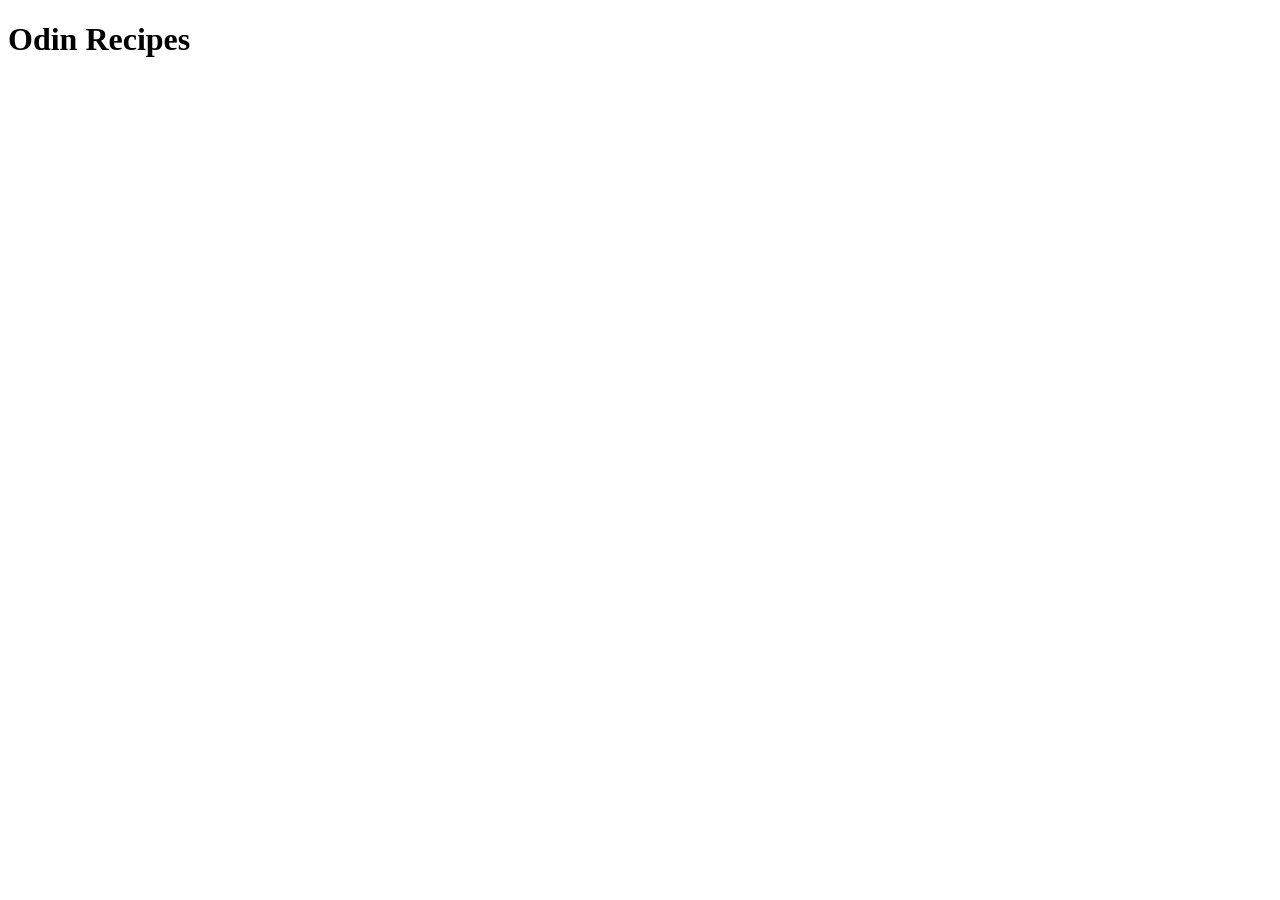
==== index.html @ 158599ee "Add initial index page" ====
<!DOCTYPE html>
<html lang="en">
<head>
    <meta charset="UTF-8">
    <meta name="viewport" content="width=device-width, initial-scale=1.0">
    <title>Document</title>
</head>
<body>
	<h1>Odin Recipes</h1>    
</body>
</html>
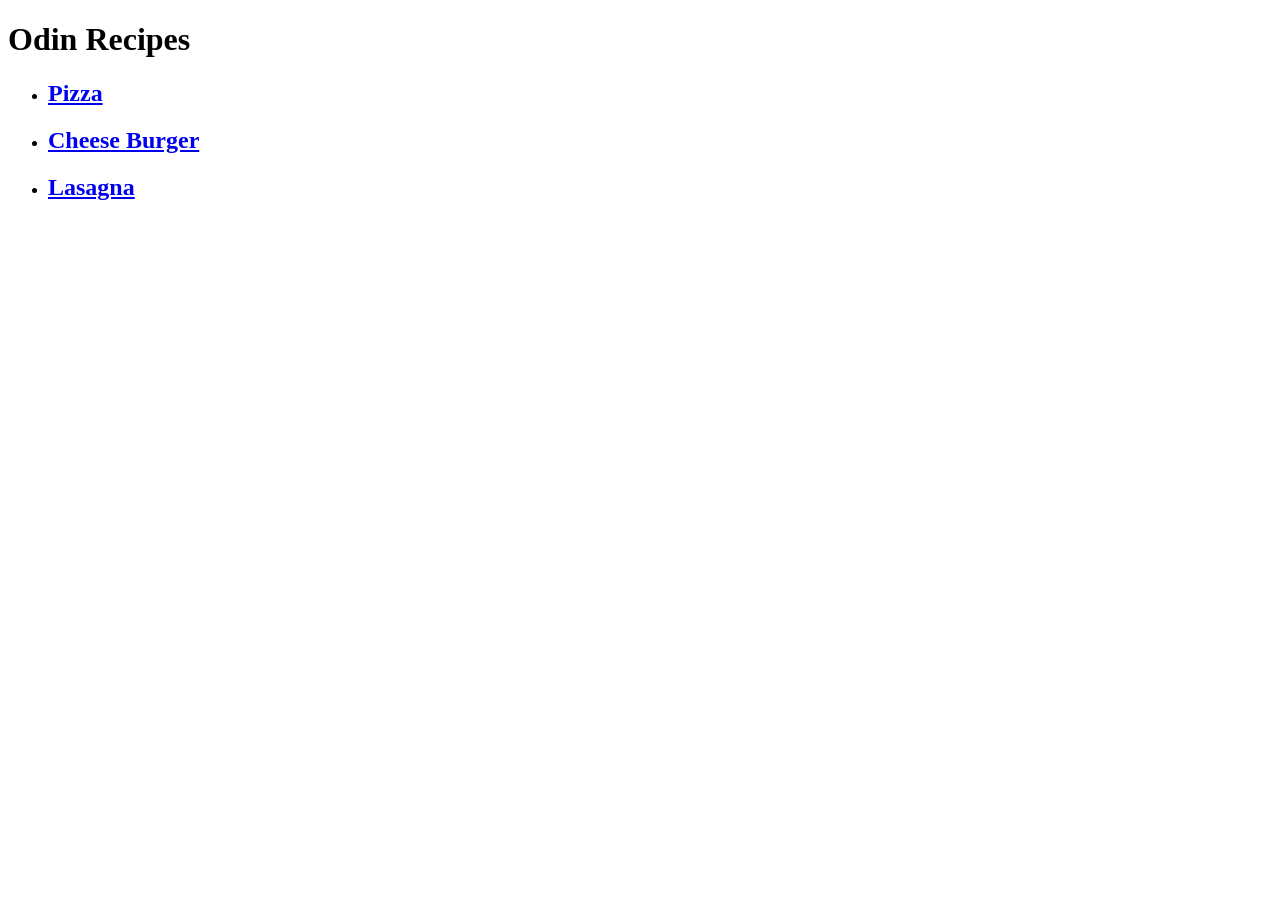
==== commit 7fb20bb6: "Add recipe pages and link them to homepage" ====
--- a/index.html
+++ b/index.html
@@ -3,10 +3,15 @@
 <head>
     <meta charset="UTF-8">
     <meta name="viewport" content="width=device-width, initial-scale=1.0">
-    <title>Document</title>
+    <title>Odin Recipes</title>
 </head>
 <body>
 	<h1>Odin Recipes</h1>    
+    <ul>
+            <li><h2><a href="./recipes/pizza.html">Pizza</a></h2></li>
+            <li><h2><a href="./recipes/cheese-burger.html">Cheese Burger</a></h2></li>
+            <li><h2><a href="./recipes/lasagna.html">Lasagna</a></h2></li>
+    </ul>
 </body>
 </html>
 
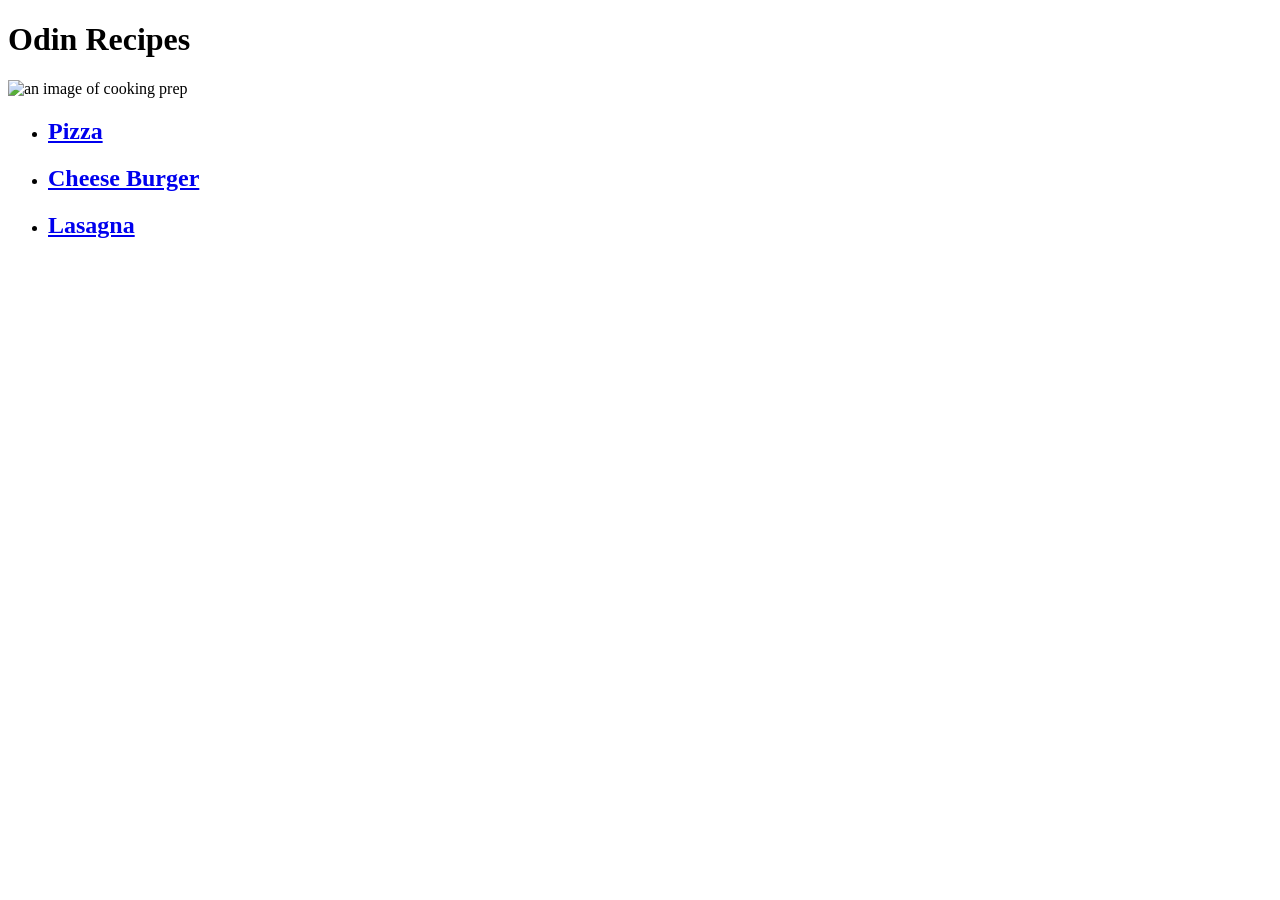
==== commit 47b49e84: "Add decorative image to homepage" ====
--- a/index.html
+++ b/index.html
@@ -7,6 +7,7 @@
 </head>
 <body>
 	<h1>Odin Recipes</h1>    
+    <img src="./images/recipes.jpg" alt="an image of cooking prep" width="500">
     <ul>
             <li><h2><a href="./recipes/pizza.html">Pizza</a></h2></li>
             <li><h2><a href="./recipes/cheese-burger.html">Cheese Burger</a></h2></li>
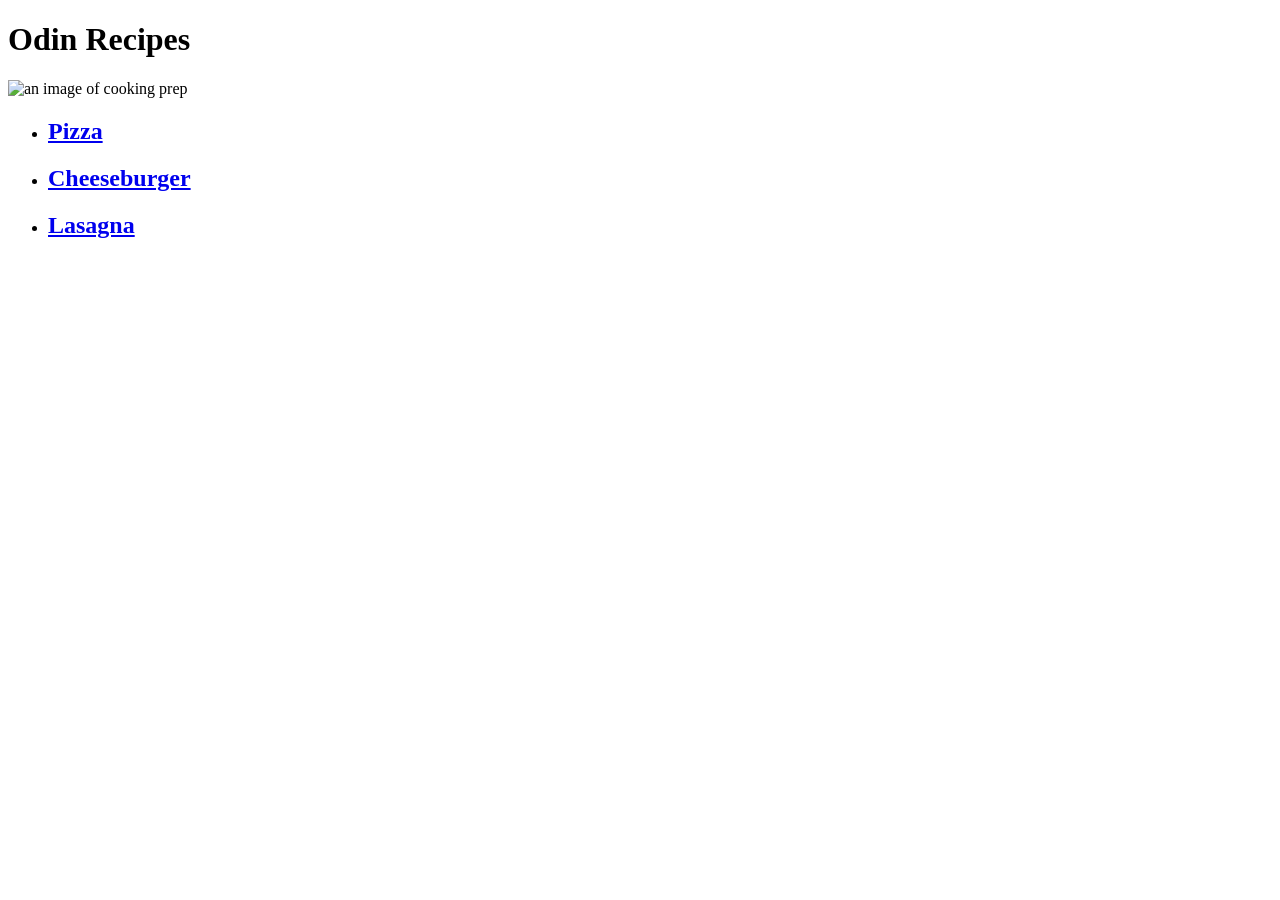
==== commit a5e136a5: "Rename cheeseburger recipe page" ====
--- a/index.html
+++ b/index.html
@@ -10,7 +10,7 @@
     <img src="./images/recipes.jpg" alt="an image of cooking prep" width="500">
     <ul>
             <li><h2><a href="./recipes/pizza.html">Pizza</a></h2></li>
-            <li><h2><a href="./recipes/cheese-burger.html">Cheese Burger</a></h2></li>
+            <li><h2><a href="./recipes/cheese-burger.html">Cheeseburger</a></h2></li>
             <li><h2><a href="./recipes/lasagna.html">Lasagna</a></h2></li>
     </ul>
 </body>
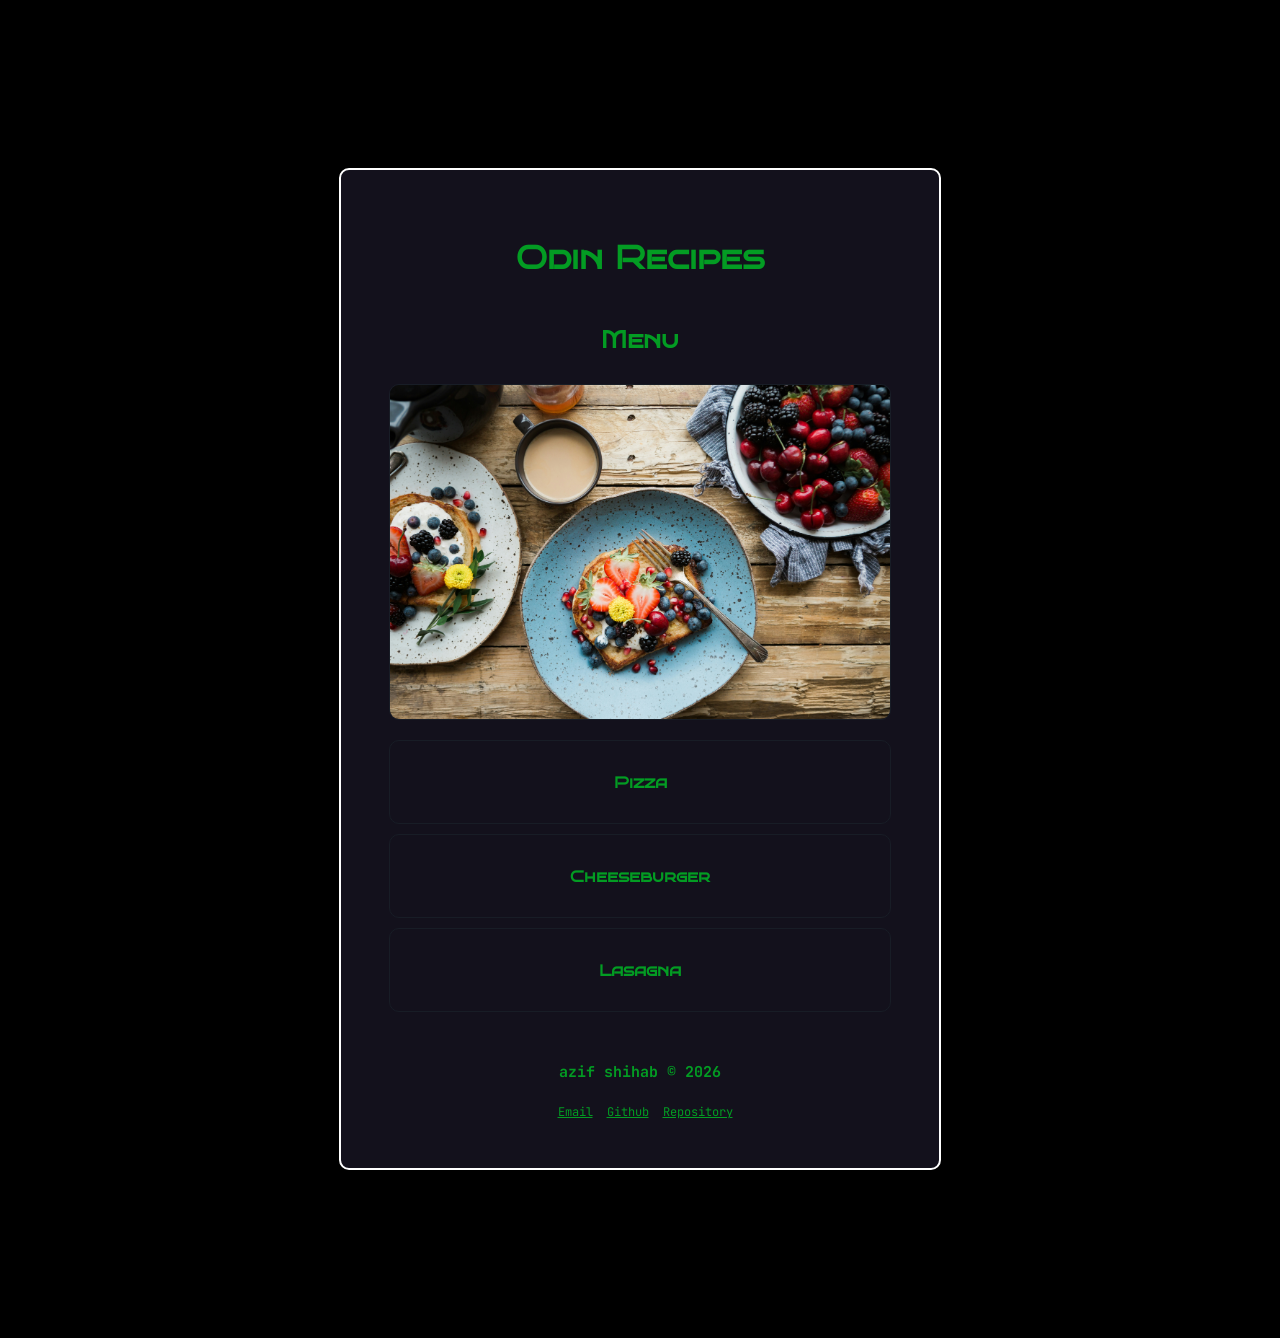
==== commit 7a1f99c1: "Add CSS styling to all pages Added a full dark theme.  Centered the pages using Flexbox and justify-" ====
--- a/index.html
+++ b/index.html
@@ -4,15 +4,26 @@
     <meta charset="UTF-8">
     <meta name="viewport" content="width=device-width, initial-scale=1.0">
     <title>Odin Recipes</title>
+    <link rel="stylesheet" href="./css/index.css">
+    <link rel="preconnect" href="https://fonts.googleapis.com">
+    <link rel="preconnect" href="https://fonts.gstatic.com" crossorigin>
+    <link href="https://fonts.googleapis.com/css2?family=Bruno+Ace+SC&family=JetBrains+Mono:ital,wght@0,100..800;1,100..800&display=swap" rel="stylesheet">
 </head>
 <body>
-	<h1>Odin Recipes</h1>    
-    <img src="./images/recipes.jpg" alt="an image of cooking prep" width="500">
-    <ul>
-            <li><h2><a href="./recipes/pizza.html">Pizza</a></h2></li>
-            <li><h2><a href="./recipes/cheese-burger.html">Cheeseburger</a></h2></li>
-            <li><h2><a href="./recipes/lasagna.html">Lasagna</a></h2></li>
-    </ul>
+    <div class="center">
+        <div class="outer-container">
+            <h1 id="title">Odin Recipes</h1>
+                <h2 id="second-title">Menu</h2>
+            <img src="./images/banner.jpg" alt="an image of a delicious breakfast">
+            <ul>
+                    <li><a class="menu" href="./recipes/pizza.html" rel="noreferrer">Pizza</a></button></li>
+                    <li><a class="menu" href="./recipes/cheeseburger.html" rel="noreferrer">Cheeseburger</a></button></li>
+                    <li><a class="menu" href="./recipes/lasagna.html" rel="noreferrer">Lasagna</a></button></li>
+            </ul>
+            <div class="author-info">azif shihab © 2026</div>
+            <div"><a class="tail-end" href="mailto:azif.sh.official@gmail.com" rel="noreferrer">Email</a> <a class="tail-end" href="https://github.com/azif-shihab/" rel="noreferrer">Github</a> <a class="tail-end" href="https://github.com/azif-shihab/odin-recipes/" rel="noreferrer">Repository</a></div>
+        </div>
+    </div>
 </body>
 </html>
 
--- a/css/index.css
+++ b/css/index.css
@@ -0,0 +1,85 @@
+* {
+	background-color: #000;
+	color: #039c23;
+}
+.center {
+	display: flex;
+	justify-content: center;
+}
+
+.outer-container {
+	text-align: center;
+	border: solid 2px #fff;
+	padding: 3rem;
+	margin: 10rem;
+	border-radius: 10px;
+	background-color: #13111c;
+}
+
+.outer-container * {
+	background-color: inherit;
+}
+
+#title {
+	font-family: "Bruno Ace SC", sans-serif;
+	font-weight: bold;
+	font-style: normal;
+	margin-bottom: 3rem;
+}
+
+#second-title {
+		font-family: "Bruno Ace SC", sans-serif;
+	font-weight: bold;
+	font-style: normal;
+	padding-bottom: 10px;
+}
+
+ul {
+	list-style: none;
+	padding: 0px;
+}
+
+a {
+	text-decoration: none;
+}
+
+.menu {
+	display: block;
+	width: 500px;
+	height: 50px;
+	margin-bottom: 10px;
+	font-size: 1rem;
+	font-family: "Bruno Ace SC", sans-serif;
+	font-weight: bold;
+	font-style: normal;
+	border: solid 1px #181d26;
+	text-align: center;
+	padding-top: 2rem;
+	border-radius: 10px;
+}
+
+button {
+	border: solid 1px #181d26;
+	border-radius: 10px;
+}
+
+.author-info {
+	font-family: "JetBrains Mono", monospace;
+	font-size: 15px;
+	margin: 50px 0px 20px 0px;
+	font-weight: bold;
+}
+
+.tail-end {
+	font-family: "JetBrains Mono", monospace;
+	font-size: 12px;
+	padding-left: 10px;
+	text-decoration: underline;
+}
+
+img {
+	border: 1px solid #181d26;
+	border-radius: 10px;
+	width: 500px;
+	height: auto;
+}
